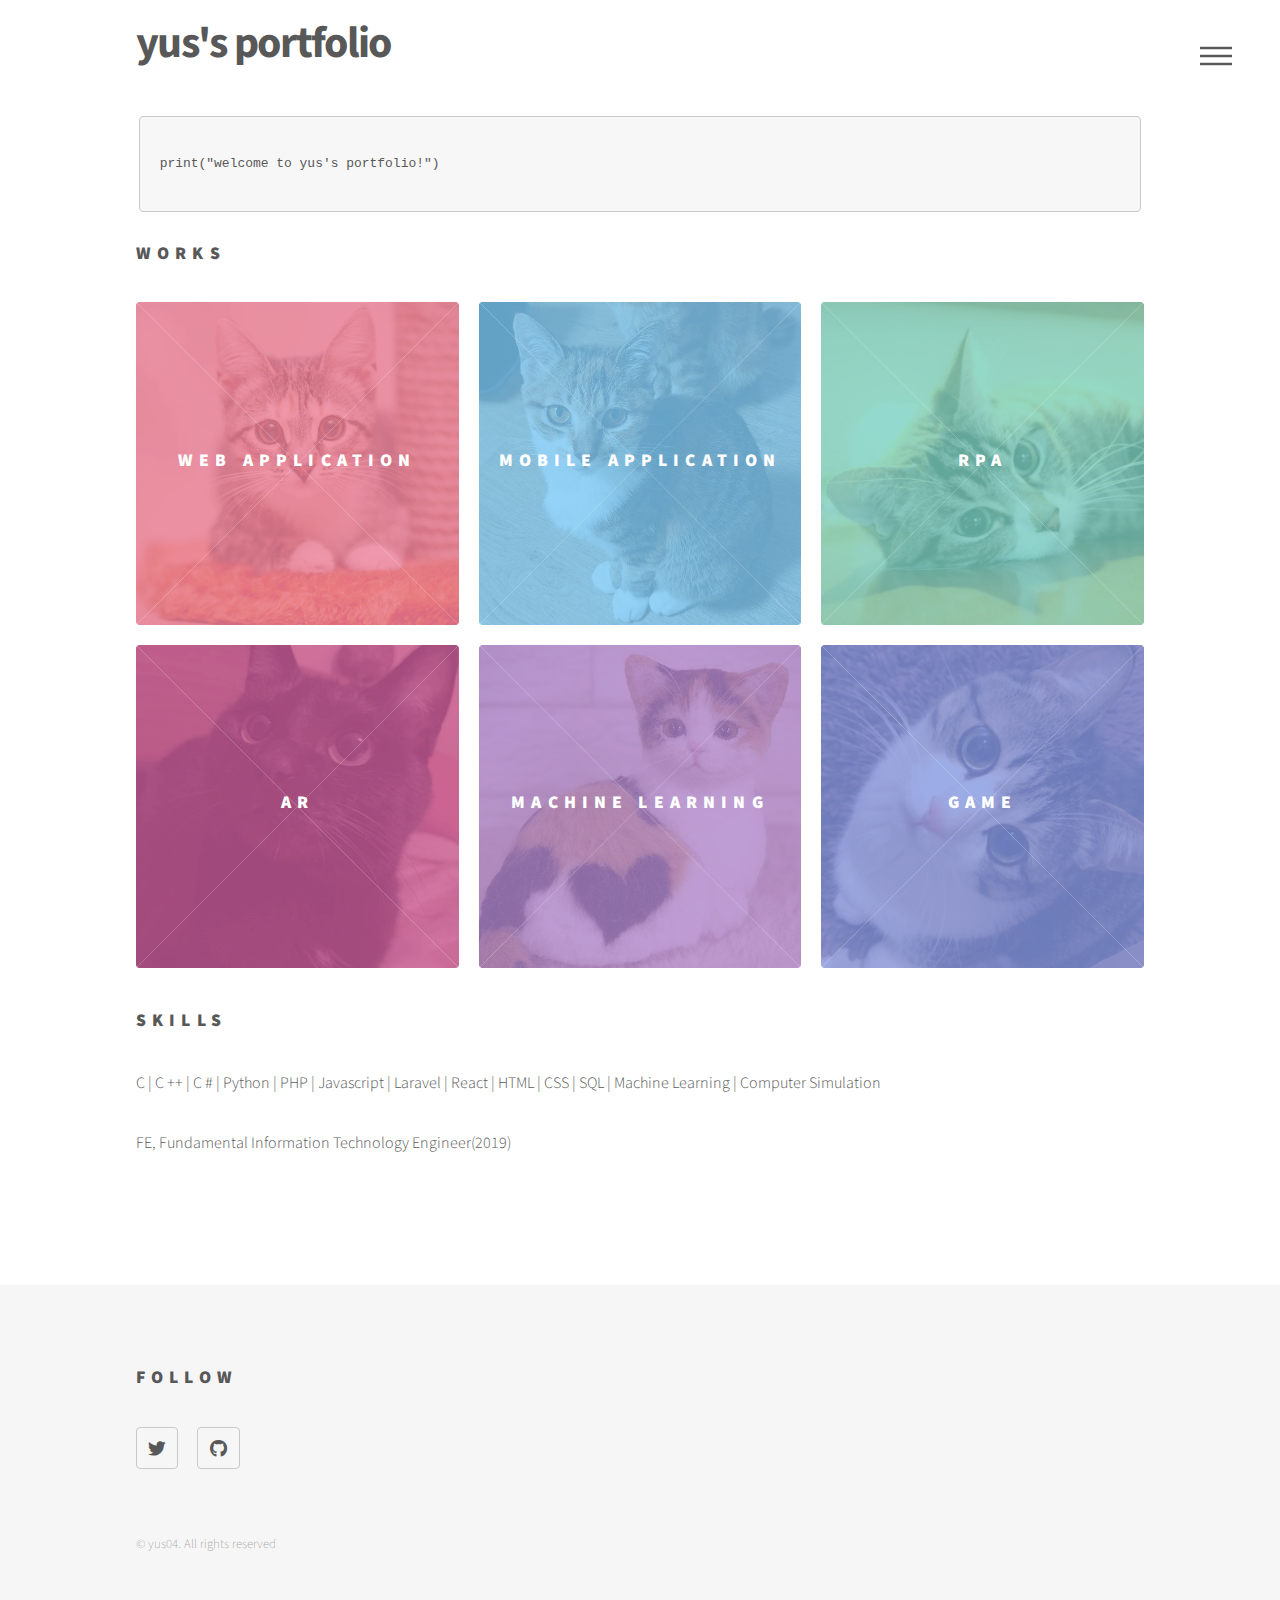
==== index.html @ c042a1da "20201010 first commit" ====
<!DOCTYPE html>
<html>
  <head>
    <title>yus04</title>
    <meta charset="utf-8" />
    <meta
      name="viewport"
      content="width=device-width, initial-scale=1, user-scalable=no"
    />
    <link rel="stylesheet" href="assets/css/main.css" />
  </head>
  <body class="is-preload">
    <div id="wrapper">
      <header id="header">
        <div class="inner">
          <nav>
            <ul>
              <li><a href="#menu">Menu</a></li>
            </ul>
          </nav>
        </div>
      </header>

      <nav id="menu">
        <h2>Menu</h2>
        <ul>
          <li class="li-menu" onclick="OnButtonClick('top');">Top</li>
          <li class="li-menu" onclick="OnButtonClick('works');">Works</li>
          <li class="li-menu" onclick="OnButtonClick('skills');">Skills</li>
        </ul>
      </nav>

      <div id="main">
        <div class="inner">
          <header>
            <h1 id="top">yus's portfolio</h1>
            <pre><code>
print("welcome to yus's portfolio!")
			</code></pre>
          </header>
          <h2 id="works">Works</h2>
          <section class="tiles">
            <article class="style1">
              <span class="image">
                <img src="images/cat1.jpg" alt="" />
              </span>
              <a href="detail.html">
                <h2>Web Application</h2>
                <div class="content">
                  <p>PHP, Javascript, Laravel, React, SQL</p>
                </div>
              </a>
            </article>
            <article class="style2">
              <span class="image">
                <img src="images/cat2.jpg" alt="" />
              </span>
              <a href="detail.html">
                <h2>Mobile Application</h2>
                <div class="content">
                  <p>React Native</p>
                </div>
              </a>
            </article>
            <article class="style3">
              <span class="image">
                <img src="images/cat3.jpg" alt="" />
              </span>
              <a href="detail.html">
                <h2>RPA</h2>
                <div class="content">
                  <p>C, C++</p>
                </div>
              </a>
            </article>
            <article class="style4">
              <span class="image">
                <img src="images/cat4.jpg" alt="" />
              </span>
              <a href="detail.html">
                <h2>AR</h2>
                <div class="content">
                  <p>Unity, C#</p>
                </div>
              </a>
            </article>
            <article class="style5">
              <span class="image">
                <img src="images/cat5.jpg" alt="" />
              </span>
              <a href="detail.html">
                <h2>Machine Learning</h2>
                <div class="content">
                  <p>Python, Pytorch, numpy</p>
                </div>
              </a>
            </article>
            <article class="style6">
              <span class="image">
                <img src="images/cat6.jpg" alt="" />
              </span>
              <a href="detail.html">
                <h2>Game</h2>
                <div class="content">
                  <p>Javascript</p>
                </div>
              </a>
            </article>
          </section>
          <h2 id="skills" style="margin-top: 40px">Skills</h2>
          <p>
            C | C ++ | C # | Python | PHP | Javascript | Laravel | React | HTML
            | CSS | SQL | Machine Learning | Computer Simulation
          </p>
          <p>FE, Fundamental Information Technology Engineer(2019)</p>
        </div>
      </div>

      <footer id="footer">
        <div class="inner">
          <section>
            <h2>Follow</h2>
            <ul class="icons">
              <li>
                <a
                  href="https://twitter.com/yuprog192"
                  class="icon brands style2 fa-twitter"
                  ><span class="label">Twitter</span></a
                >
              </li>
              <li>
                <a
                  href="https://github.com/yus04/"
                  class="icon brands style2 fa-github"
                  ><span class="label">GitHub</span></a
                >
              </li>
            </ul>
          </section>
          <ul class="copyright">
            <li>&copy; yus04. All rights reserved</li>
          </ul>
        </div>
      </footer>
    </div>
    <script src="assets/js/jquery.min.js"></script>
    <script src="assets/js/browser.min.js"></script>
    <script src="assets/js/breakpoints.min.js"></script>
    <script src="assets/js/main.js"></script>
    <script language="javascript" type="text/javascript">
      function OnButtonClick(id) {
        var position = $("#" + id).offset().top;
        $("html,body").animate(
          {
            scrollTop: position,
          },
          {
            queue: false,
          }
        );
        $("html,body").removeClass("is-menu-visible");
      }
    </script>
  </body>
</html>
---- assets/css/main.css ----
@import url(fontawesome-all.min.css);
@import url("https://fonts.googleapis.com/css?family=Source+Sans+Pro:300,700,900");

/*
	Phantom by HTML5 UP
	html5up.net | @ajlkn
	Free for personal and commercial use under the CCA 3.0 license (html5up.net/license)
*/

html,
body,
div,
span,
applet,
object,
iframe,
h1,
h2,
h3,
h4,
h5,
h6,
p,
blockquote,
pre,
a,
abbr,
acronym,
address,
big,
cite,
code,
del,
dfn,
em,
img,
ins,
kbd,
q,
s,
samp,
small,
strike,
strong,
sub,
sup,
tt,
var,
b,
u,
i,
center,
dl,
dt,
dd,
ol,
ul,
li,
fieldset,
form,
label,
legend,
table,
caption,
tbody,
tfoot,
thead,
tr,
th,
td,
article,
aside,
canvas,
details,
embed,
figure,
figcaption,
footer,
header,
hgroup,
menu,
nav,
output,
ruby,
section,
summary,
time,
mark,
audio,
video {
  margin: 0;
  padding: 0;
  border: 0;
  font-size: 100%;
  font: inherit;
  vertical-align: baseline;
}

article,
aside,
details,
figcaption,
figure,
footer,
header,
hgroup,
menu,
nav,
section {
  display: block;
}

body {
  line-height: 1;
}

ol,
ul {
  list-style: none;
}

blockquote,
q {
  quotes: none;
}

blockquote:before,
blockquote:after,
q:before,
q:after {
  content: "";
  content: none;
}

table {
  border-collapse: collapse;
  border-spacing: 0;
}

body {
  -webkit-text-size-adjust: none;
}

mark {
  background-color: transparent;
  color: inherit;
}

input::-moz-focus-inner {
  border: 0;
  padding: 0;
}

input,
select,
textarea {
  -moz-appearance: none;
  -webkit-appearance: none;
  -ms-appearance: none;
  appearance: none;
}
#header {
  margin: 0 !important;
  padding: 0 !important;
  height: 15px;
}
.li-menu {
  line-height: 50px;
  height: 50px;
  font-size: 20px;
}

/* Basic */

@-ms-viewport {
  width: device-width;
}

body {
  -ms-overflow-style: scrollbar;
}

@media screen and (max-width: 480px) {
  html,
  body {
    min-width: 320px;
  }
}

html {
  box-sizing: border-box;
}

*,
*:before,
*:after {
  box-sizing: inherit;
}

body {
  background: #ffffff;
}

body.is-preload *,
body.is-preload *:before,
body.is-preload *:after {
  -moz-animation: none !important;
  -webkit-animation: none !important;
  -ms-animation: none !important;
  animation: none !important;
  -moz-transition: none !important;
  -webkit-transition: none !important;
  -ms-transition: none !important;
  transition: none !important;
}

/* Type */

body,
input,
select,
textarea {
  color: #585858;
  font-family: "Source Sans Pro", Helvetica, sans-serif;
  font-size: 16pt;
  font-weight: 300;
  line-height: 1.75;
}

@media screen and (max-width: 1680px) {
  body,
  input,
  select,
  textarea {
    font-size: 14pt;
  }
}

@media screen and (max-width: 1280px) {
  body,
  input,
  select,
  textarea {
    font-size: 12pt;
  }
}

a {
  -moz-transition: border-bottom-color 0.2s ease, color 0.2s ease;
  -webkit-transition: border-bottom-color 0.2s ease, color 0.2s ease;
  -ms-transition: border-bottom-color 0.2s ease, color 0.2s ease;
  transition: border-bottom-color 0.2s ease, color 0.2s ease;
  text-decoration: none;
  color: #585858;
  border-bottom: dotted 1px rgba(88, 88, 88, 0.5);
}

a:hover {
  border-bottom-color: transparent;
  color: #f2849e !important;
}

strong,
b {
  font-weight: 900;
}

em,
i {
  font-style: italic;
}

p {
  margin: 0 0 2em 0;
}

h1 {
  font-size: 2.75em;
  font-weight: 700;
  line-height: 1.3;
  margin: 0 0 1em 0;
  letter-spacing: -0.035em;
}

h1 a {
  color: inherit;
}

@media screen and (max-width: 736px) {
  h1 {
    font-size: 2em;
    margin: 0 0 1em 0;
  }
}

@media screen and (max-width: 360px) {
  h1 {
    font-size: 1.75em;
  }
}

h2,
h3,
h4,
h5,
h6 {
  font-weight: 900;
  line-height: 1.5;
  margin: 0 0 2em 0;
  text-transform: uppercase;
  letter-spacing: 0.35em;
}

h2 a,
h3 a,
h4 a,
h5 a,
h6 a {
  color: inherit;
}

h2 {
  font-size: 1.1em;
}

h3 {
  font-size: 1em;
}

h4 {
  font-size: 0.8em;
}

h5 {
  font-size: 0.8em;
}

h6 {
  font-size: 0.8em;
}

@media screen and (max-width: 980px) {
  h1 br,
  h2 br,
  h3 br,
  h4 br,
  h5 br,
  h6 br {
    display: none;
  }
}

@media screen and (max-width: 736px) {
  h2 {
    font-size: 1em;
  }

  h3 {
    font-size: 0.8em;
  }
}

sub {
  font-size: 0.8em;
  position: relative;
  top: 0.5em;
}

sup {
  font-size: 0.8em;
  position: relative;
  top: -0.5em;
}

blockquote {
  border-left: solid 4px #c9c9c9;
  font-style: italic;
  margin: 0 0 2em 0;
  padding: 0.5em 0 0.5em 2em;
}

code {
  background: rgba(144, 144, 144, 0.075);
  border-radius: 4px;
  border: solid 1px #c9c9c9;
  font-family: "Courier New", monospace;
  font-size: 0.9em;
  margin: 0 0.25em;
  padding: 0.25em 0.65em;
}

pre {
  -webkit-overflow-scrolling: touch;
  font-family: "Courier New", monospace;
  font-size: 0.9em;
  margin: 0 0 2em 0;
}

pre code {
  display: block;
  line-height: 1.75;
  padding: 1em 1.5em;
  overflow-x: auto;
}

hr {
  border: 0;
  border-bottom: solid 1px #c9c9c9;
  margin: 2em 0;
}

hr.major {
  margin: 3em 0;
}

.align-left {
  text-align: left;
}

.align-center {
  text-align: center;
}

.align-right {
  text-align: right;
}

/* Row */

.row {
  display: flex;
  flex-wrap: wrap;
  box-sizing: border-box;
  align-items: stretch;
}

.row > * {
  box-sizing: border-box;
}

.row.gtr-uniform > * > :last-child {
  margin-bottom: 0;
}

.row.aln-left {
  justify-content: flex-start;
}

.row.aln-center {
  justify-content: center;
}

.row.aln-right {
  justify-content: flex-end;
}

.row.aln-top {
  align-items: flex-start;
}

.row.aln-middle {
  align-items: center;
}

.row.aln-bottom {
  align-items: flex-end;
}

.row > .imp {
  order: -1;
}

.row > .col-1 {
  width: 8.33333%;
}

.row > .off-1 {
  margin-left: 8.33333%;
}

.row > .col-2 {
  width: 16.66667%;
}

.row > .off-2 {
  margin-left: 16.66667%;
}

.row > .col-3 {
  width: 25%;
}

.row > .off-3 {
  margin-left: 25%;
}

.row > .col-4 {
  width: 33.33333%;
}

.row > .off-4 {
  margin-left: 33.33333%;
}

.row > .col-5 {
  width: 41.66667%;
}

.row > .off-5 {
  margin-left: 41.66667%;
}

.row > .col-6 {
  width: 50%;
}

.row > .off-6 {
  margin-left: 50%;
}

.row > .col-7 {
  width: 58.33333%;
}

.row > .off-7 {
  margin-left: 58.33333%;
}

.row > .col-8 {
  width: 66.66667%;
}

.row > .off-8 {
  margin-left: 66.66667%;
}

.row > .col-9 {
  width: 75%;
}

.row > .off-9 {
  margin-left: 75%;
}

.row > .col-10 {
  width: 83.33333%;
}

.row > .off-10 {
  margin-left: 83.33333%;
}

.row > .col-11 {
  width: 91.66667%;
}

.row > .off-11 {
  margin-left: 91.66667%;
}

.row > .col-12 {
  width: 100%;
}

.row > .off-12 {
  margin-left: 100%;
}

.row.gtr-0 {
  margin-top: 0;
  margin-left: 0em;
}

.row.gtr-0 > * {
  padding: 0 0 0 0em;
}

.row.gtr-0.gtr-uniform {
  margin-top: 0em;
}

.row.gtr-0.gtr-uniform > * {
  padding-top: 0em;
}

.row.gtr-25 {
  margin-top: 0;
  margin-left: -0.5em;
}

.row.gtr-25 > * {
  padding: 0 0 0 0.5em;
}

.row.gtr-25.gtr-uniform {
  margin-top: -0.5em;
}

.row.gtr-25.gtr-uniform > * {
  padding-top: 0.5em;
}

.row.gtr-50 {
  margin-top: 0;
  margin-left: -1em;
}

.row.gtr-50 > * {
  padding: 0 0 0 1em;
}

.row.gtr-50.gtr-uniform {
  margin-top: -1em;
}

.row.gtr-50.gtr-uniform > * {
  padding-top: 1em;
}

.row {
  margin-top: 0;
  margin-left: -2em;
}

.row > * {
  padding: 0 0 0 2em;
}

.row.gtr-uniform {
  margin-top: -2em;
}

.row.gtr-uniform > * {
  padding-top: 2em;
}

.row.gtr-150 {
  margin-top: 0;
  margin-left: -3em;
}

.row.gtr-150 > * {
  padding: 0 0 0 3em;
}

.row.gtr-150.gtr-uniform {
  margin-top: -3em;
}

.row.gtr-150.gtr-uniform > * {
  padding-top: 3em;
}

.row.gtr-200 {
  margin-top: 0;
  margin-left: -4em;
}

.row.gtr-200 > * {
  padding: 0 0 0 4em;
}

.row.gtr-200.gtr-uniform {
  margin-top: -4em;
}

.row.gtr-200.gtr-uniform > * {
  padding-top: 4em;
}

@media screen and (max-width: 1680px) {
  .row {
    display: flex;
    flex-wrap: wrap;
    box-sizing: border-box;
    align-items: stretch;
  }

  .row > * {
    box-sizing: border-box;
  }

  .row.gtr-uniform > * > :last-child {
    margin-bottom: 0;
  }

  .row.aln-left {
    justify-content: flex-start;
  }

  .row.aln-center {
    justify-content: center;
  }

  .row.aln-right {
    justify-content: flex-end;
  }

  .row.aln-top {
    align-items: flex-start;
  }

  .row.aln-middle {
    align-items: center;
  }

  .row.aln-bottom {
    align-items: flex-end;
  }

  .row > .imp-xlarge {
    order: -1;
  }

  .row > .col-1-xlarge {
    width: 8.33333%;
  }

  .row > .off-1-xlarge {
    margin-left: 8.33333%;
  }

  .row > .col-2-xlarge {
    width: 16.66667%;
  }

  .row > .off-2-xlarge {
    margin-left: 16.66667%;
  }

  .row > .col-3-xlarge {
    width: 25%;
  }

  .row > .off-3-xlarge {
    margin-left: 25%;
  }

  .row > .col-4-xlarge {
    width: 33.33333%;
  }

  .row > .off-4-xlarge {
    margin-left: 33.33333%;
  }

  .row > .col-5-xlarge {
    width: 41.66667%;
  }

  .row > .off-5-xlarge {
    margin-left: 41.66667%;
  }

  .row > .col-6-xlarge {
    width: 50%;
  }

  .row > .off-6-xlarge {
    margin-left: 50%;
  }

  .row > .col-7-xlarge {
    width: 58.33333%;
  }

  .row > .off-7-xlarge {
    margin-left: 58.33333%;
  }

  .row > .col-8-xlarge {
    width: 66.66667%;
  }

  .row > .off-8-xlarge {
    margin-left: 66.66667%;
  }

  .row > .col-9-xlarge {
    width: 75%;
  }

  .row > .off-9-xlarge {
    margin-left: 75%;
  }

  .row > .col-10-xlarge {
    width: 83.33333%;
  }

  .row > .off-10-xlarge {
    margin-left: 83.33333%;
  }

  .row > .col-11-xlarge {
    width: 91.66667%;
  }

  .row > .off-11-xlarge {
    margin-left: 91.66667%;
  }

  .row > .col-12-xlarge {
    width: 100%;
  }

  .row > .off-12-xlarge {
    margin-left: 100%;
  }

  .row.gtr-0 {
    margin-top: 0;
    margin-left: 0em;
  }

  .row.gtr-0 > * {
    padding: 0 0 0 0em;
  }

  .row.gtr-0.gtr-uniform {
    margin-top: 0em;
  }

  .row.gtr-0.gtr-uniform > * {
    padding-top: 0em;
  }

  .row.gtr-25 {
    margin-top: 0;
    margin-left: -0.5em;
  }

  .row.gtr-25 > * {
    padding: 0 0 0 0.5em;
  }

  .row.gtr-25.gtr-uniform {
    margin-top: -0.5em;
  }

  .row.gtr-25.gtr-uniform > * {
    padding-top: 0.5em;
  }

  .row.gtr-50 {
    margin-top: 0;
    margin-left: -1em;
  }

  .row.gtr-50 > * {
    padding: 0 0 0 1em;
  }

  .row.gtr-50.gtr-uniform {
    margin-top: -1em;
  }

  .row.gtr-50.gtr-uniform > * {
    padding-top: 1em;
  }

  .row {
    margin-top: 0;
    margin-left: -2em;
  }

  .row > * {
    padding: 0 0 0 2em;
  }

  .row.gtr-uniform {
    margin-top: -2em;
  }

  .row.gtr-uniform > * {
    padding-top: 2em;
  }

  .row.gtr-150 {
    margin-top: 0;
    margin-left: -3em;
  }

  .row.gtr-150 > * {
    padding: 0 0 0 3em;
  }

  .row.gtr-150.gtr-uniform {
    margin-top: -3em;
  }

  .row.gtr-150.gtr-uniform > * {
    padding-top: 3em;
  }

  .row.gtr-200 {
    margin-top: 0;
    margin-left: -4em;
  }

  .row.gtr-200 > * {
    padding: 0 0 0 4em;
  }

  .row.gtr-200.gtr-uniform {
    margin-top: -4em;
  }

  .row.gtr-200.gtr-uniform > * {
    padding-top: 4em;
  }
}

@media screen and (max-width: 1280px) {
  .row {
    display: flex;
    flex-wrap: wrap;
    box-sizing: border-box;
    align-items: stretch;
  }

  .row > * {
    box-sizing: border-box;
  }

  .row.gtr-uniform > * > :last-child {
    margin-bottom: 0;
  }

  .row.aln-left {
    justify-content: flex-start;
  }

  .row.aln-center {
    justify-content: center;
  }

  .row.aln-right {
    justify-content: flex-end;
  }

  .row.aln-top {
    align-items: flex-start;
  }

  .row.aln-middle {
    align-items: center;
  }

  .row.aln-bottom {
    align-items: flex-end;
  }

  .row > .imp-large {
    order: -1;
  }

  .row > .col-1-large {
    width: 8.33333%;
  }

  .row > .off-1-large {
    margin-left: 8.33333%;
  }

  .row > .col-2-large {
    width: 16.66667%;
  }

  .row > .off-2-large {
    margin-left: 16.66667%;
  }

  .row > .col-3-large {
    width: 25%;
  }

  .row > .off-3-large {
    margin-left: 25%;
  }

  .row > .col-4-large {
    width: 33.33333%;
  }

  .row > .off-4-large {
    margin-left: 33.33333%;
  }

  .row > .col-5-large {
    width: 41.66667%;
  }

  .row > .off-5-large {
    margin-left: 41.66667%;
  }

  .row > .col-6-large {
    width: 50%;
  }

  .row > .off-6-large {
    margin-left: 50%;
  }

  .row > .col-7-large {
    width: 58.33333%;
  }

  .row > .off-7-large {
    margin-left: 58.33333%;
  }

  .row > .col-8-large {
    width: 66.66667%;
  }

  .row > .off-8-large {
    margin-left: 66.66667%;
  }

  .row > .col-9-large {
    width: 75%;
  }

  .row > .off-9-large {
    margin-left: 75%;
  }

  .row > .col-10-large {
    width: 83.33333%;
  }

  .row > .off-10-large {
    margin-left: 83.33333%;
  }

  .row > .col-11-large {
    width: 91.66667%;
  }

  .row > .off-11-large {
    margin-left: 91.66667%;
  }

  .row > .col-12-large {
    width: 100%;
  }

  .row > .off-12-large {
    margin-left: 100%;
  }

  .row.gtr-0 {
    margin-top: 0;
    margin-left: 0em;
  }

  .row.gtr-0 > * {
    padding: 0 0 0 0em;
  }

  .row.gtr-0.gtr-uniform {
    margin-top: 0em;
  }

  .row.gtr-0.gtr-uniform > * {
    padding-top: 0em;
  }

  .row.gtr-25 {
    margin-top: 0;
    margin-left: -0.5em;
  }

  .row.gtr-25 > * {
    padding: 0 0 0 0.5em;
  }

  .row.gtr-25.gtr-uniform {
    margin-top: -0.5em;
  }

  .row.gtr-25.gtr-uniform > * {
    padding-top: 0.5em;
  }

  .row.gtr-50 {
    margin-top: 0;
    margin-left: -1em;
  }

  .row.gtr-50 > * {
    padding: 0 0 0 1em;
  }

  .row.gtr-50.gtr-uniform {
    margin-top: -1em;
  }

  .row.gtr-50.gtr-uniform > * {
    padding-top: 1em;
  }

  .row {
    margin-top: 0;
    margin-left: -2em;
  }

  .row > * {
    padding: 0 0 0 2em;
  }

  .row.gtr-uniform {
    margin-top: -2em;
  }

  .row.gtr-uniform > * {
    padding-top: 2em;
  }

  .row.gtr-150 {
    margin-top: 0;
    margin-left: -3em;
  }

  .row.gtr-150 > * {
    padding: 0 0 0 3em;
  }

  .row.gtr-150.gtr-uniform {
    margin-top: -3em;
  }

  .row.gtr-150.gtr-uniform > * {
    padding-top: 3em;
  }

  .row.gtr-200 {
    margin-top: 0;
    margin-left: -4em;
  }

  .row.gtr-200 > * {
    padding: 0 0 0 4em;
  }

  .row.gtr-200.gtr-uniform {
    margin-top: -4em;
  }

  .row.gtr-200.gtr-uniform > * {
    padding-top: 4em;
  }
}

@media screen and (max-width: 980px) {
  .row {
    display: flex;
    flex-wrap: wrap;
    box-sizing: border-box;
    align-items: stretch;
  }

  .row > * {
    box-sizing: border-box;
  }

  .row.gtr-uniform > * > :last-child {
    margin-bottom: 0;
  }

  .row.aln-left {
    justify-content: flex-start;
  }

  .row.aln-center {
    justify-content: center;
  }

  .row.aln-right {
    justify-content: flex-end;
  }

  .row.aln-top {
    align-items: flex-start;
  }

  .row.aln-middle {
    align-items: center;
  }

  .row.aln-bottom {
    align-items: flex-end;
  }

  .row > .imp-medium {
    order: -1;
  }

  .row > .col-1-medium {
    width: 8.33333%;
  }

  .row > .off-1-medium {
    margin-left: 8.33333%;
  }

  .row > .col-2-medium {
    width: 16.66667%;
  }

  .row > .off-2-medium {
    margin-left: 16.66667%;
  }

  .row > .col-3-medium {
    width: 25%;
  }

  .row > .off-3-medium {
    margin-left: 25%;
  }

  .row > .col-4-medium {
    width: 33.33333%;
  }

  .row > .off-4-medium {
    margin-left: 33.33333%;
  }

  .row > .col-5-medium {
    width: 41.66667%;
  }

  .row > .off-5-medium {
    margin-left: 41.66667%;
  }

  .row > .col-6-medium {
    width: 50%;
  }

  .row > .off-6-medium {
    margin-left: 50%;
  }

  .row > .col-7-medium {
    width: 58.33333%;
  }

  .row > .off-7-medium {
    margin-left: 58.33333%;
  }

  .row > .col-8-medium {
    width: 66.66667%;
  }

  .row > .off-8-medium {
    margin-left: 66.66667%;
  }

  .row > .col-9-medium {
    width: 75%;
  }

  .row > .off-9-medium {
    margin-left: 75%;
  }

  .row > .col-10-medium {
    width: 83.33333%;
  }

  .row > .off-10-medium {
    margin-left: 83.33333%;
  }

  .row > .col-11-medium {
    width: 91.66667%;
  }

  .row > .off-11-medium {
    margin-left: 91.66667%;
  }

  .row > .col-12-medium {
    width: 100%;
  }

  .row > .off-12-medium {
    margin-left: 100%;
  }

  .row.gtr-0 {
    margin-top: 0;
    margin-left: 0em;
  }

  .row.gtr-0 > * {
    padding: 0 0 0 0em;
  }

  .row.gtr-0.gtr-uniform {
    margin-top: 0em;
  }

  .row.gtr-0.gtr-uniform > * {
    padding-top: 0em;
  }

  .row.gtr-25 {
    margin-top: 0;
    margin-left: -0.375em;
  }

  .row.gtr-25 > * {
    padding: 0 0 0 0.375em;
  }

  .row.gtr-25.gtr-uniform {
    margin-top: -0.375em;
  }

  .row.gtr-25.gtr-uniform > * {
    padding-top: 0.375em;
  }

  .row.gtr-50 {
    margin-top: 0;
    margin-left: -0.75em;
  }

  .row.gtr-50 > * {
    padding: 0 0 0 0.75em;
  }

  .row.gtr-50.gtr-uniform {
    margin-top: -0.75em;
  }

  .row.gtr-50.gtr-uniform > * {
    padding-top: 0.75em;
  }

  .row {
    margin-top: 0;
    margin-left: -1.5em;
  }

  .row > * {
    padding: 0 0 0 1.5em;
  }

  .row.gtr-uniform {
    margin-top: -1.5em;
  }

  .row.gtr-uniform > * {
    padding-top: 1.5em;
  }

  .row.gtr-150 {
    margin-top: 0;
    margin-left: -2.25em;
  }

  .row.gtr-150 > * {
    padding: 0 0 0 2.25em;
  }

  .row.gtr-150.gtr-uniform {
    margin-top: -2.25em;
  }

  .row.gtr-150.gtr-uniform > * {
    padding-top: 2.25em;
  }

  .row.gtr-200 {
    margin-top: 0;
    margin-left: -3em;
  }

  .row.gtr-200 > * {
    padding: 0 0 0 3em;
  }

  .row.gtr-200.gtr-uniform {
    margin-top: -3em;
  }

  .row.gtr-200.gtr-uniform > * {
    padding-top: 3em;
  }
}

@media screen and (max-width: 736px) {
  .row {
    display: flex;
    flex-wrap: wrap;
    box-sizing: border-box;
    align-items: stretch;
  }

  .row > * {
    box-sizing: border-box;
  }

  .row.gtr-uniform > * > :last-child {
    margin-bottom: 0;
  }

  .row.aln-left {
    justify-content: flex-start;
  }

  .row.aln-center {
    justify-content: center;
  }

  .row.aln-right {
    justify-content: flex-end;
  }

  .row.aln-top {
    align-items: flex-start;
  }

  .row.aln-middle {
    align-items: center;
  }

  .row.aln-bottom {
    align-items: flex-end;
  }

  .row > .imp-small {
    order: -1;
  }

  .row > .col-1-small {
    width: 8.33333%;
  }

  .row > .off-1-small {
    margin-left: 8.33333%;
  }

  .row > .col-2-small {
    width: 16.66667%;
  }

  .row > .off-2-small {
    margin-left: 16.66667%;
  }

  .row > .col-3-small {
    width: 25%;
  }

  .row > .off-3-small {
    margin-left: 25%;
  }

  .row > .col-4-small {
    width: 33.33333%;
  }

  .row > .off-4-small {
    margin-left: 33.33333%;
  }

  .row > .col-5-small {
    width: 41.66667%;
  }

  .row > .off-5-small {
    margin-left: 41.66667%;
  }

  .row > .col-6-small {
    width: 50%;
  }

  .row > .off-6-small {
    margin-left: 50%;
  }

  .row > .col-7-small {
    width: 58.33333%;
  }

  .row > .off-7-small {
    margin-left: 58.33333%;
  }

  .row > .col-8-small {
    width: 66.66667%;
  }

  .row > .off-8-small {
    margin-left: 66.66667%;
  }

  .row > .col-9-small {
    width: 75%;
  }

  .row > .off-9-small {
    margin-left: 75%;
  }

  .row > .col-10-small {
    width: 83.33333%;
  }

  .row > .off-10-small {
    margin-left: 83.33333%;
  }

  .row > .col-11-small {
    width: 91.66667%;
  }

  .row > .off-11-small {
    margin-left: 91.66667%;
  }

  .row > .col-12-small {
    width: 100%;
  }

  .row > .off-12-small {
    margin-left: 100%;
  }

  .row.gtr-0 {
    margin-top: 0;
    margin-left: 0em;
  }

  .row.gtr-0 > * {
    padding: 0 0 0 0em;
  }

  .row.gtr-0.gtr-uniform {
    margin-top: 0em;
  }

  .row.gtr-0.gtr-uniform > * {
    padding-top: 0em;
  }

  .row.gtr-25 {
    margin-top: 0;
    margin-left: -0.25em;
  }

  .row.gtr-25 > * {
    padding: 0 0 0 0.25em;
  }

  .row.gtr-25.gtr-uniform {
    margin-top: -0.25em;
  }

  .row.gtr-25.gtr-uniform > * {
    padding-top: 0.25em;
  }

  .row.gtr-50 {
    margin-top: 0;
    margin-left: -0.5em;
  }

  .row.gtr-50 > * {
    padding: 0 0 0 0.5em;
  }

  .row.gtr-50.gtr-uniform {
    margin-top: -0.5em;
  }

  .row.gtr-50.gtr-uniform > * {
    padding-top: 0.5em;
  }

  .row {
    margin-top: 0;
    margin-left: -1em;
  }

  .row > * {
    padding: 0 0 0 1em;
  }

  .row.gtr-uniform {
    margin-top: -1em;
  }

  .row.gtr-uniform > * {
    padding-top: 1em;
  }

  .row.gtr-150 {
    margin-top: 0;
    margin-left: -1.5em;
  }

  .row.gtr-150 > * {
    padding: 0 0 0 1.5em;
  }

  .row.gtr-150.gtr-uniform {
    margin-top: -1.5em;
  }

  .row.gtr-150.gtr-uniform > * {
    padding-top: 1.5em;
  }

  .row.gtr-200 {
    margin-top: 0;
    margin-left: -2em;
  }

  .row.gtr-200 > * {
    padding: 0 0 0 2em;
  }

  .row.gtr-200.gtr-uniform {
    margin-top: -2em;
  }

  .row.gtr-200.gtr-uniform > * {
    padding-top: 2em;
  }
}

@media screen and (max-width: 480px) {
  .row {
    display: flex;
    flex-wrap: wrap;
    box-sizing: border-box;
    align-items: stretch;
  }

  .row > * {
    box-sizing: border-box;
  }

  .row.gtr-uniform > * > :last-child {
    margin-bottom: 0;
  }

  .row.aln-left {
    justify-content: flex-start;
  }

  .row.aln-center {
    justify-content: center;
  }

  .row.aln-right {
    justify-content: flex-end;
  }

  .row.aln-top {
    align-items: flex-start;
  }

  .row.aln-middle {
    align-items: center;
  }

  .row.aln-bottom {
    align-items: flex-end;
  }

  .row > .imp-xsmall {
    order: -1;
  }

  .row > .col-1-xsmall {
    width: 8.33333%;
  }

  .row > .off-1-xsmall {
    margin-left: 8.33333%;
  }

  .row > .col-2-xsmall {
    width: 16.66667%;
  }

  .row > .off-2-xsmall {
    margin-left: 16.66667%;
  }

  .row > .col-3-xsmall {
    width: 25%;
  }

  .row > .off-3-xsmall {
    margin-left: 25%;
  }

  .row > .col-4-xsmall {
    width: 33.33333%;
  }

  .row > .off-4-xsmall {
    margin-left: 33.33333%;
  }

  .row > .col-5-xsmall {
    width: 41.66667%;
  }

  .row > .off-5-xsmall {
    margin-left: 41.66667%;
  }

  .row > .col-6-xsmall {
    width: 50%;
  }

  .row > .off-6-xsmall {
    margin-left: 50%;
  }

  .row > .col-7-xsmall {
    width: 58.33333%;
  }

  .row > .off-7-xsmall {
    margin-left: 58.33333%;
  }

  .row > .col-8-xsmall {
    width: 66.66667%;
  }

  .row > .off-8-xsmall {
    margin-left: 66.66667%;
  }

  .row > .col-9-xsmall {
    width: 75%;
  }

  .row > .off-9-xsmall {
    margin-left: 75%;
  }

  .row > .col-10-xsmall {
    width: 83.33333%;
  }

  .row > .off-10-xsmall {
    margin-left: 83.33333%;
  }

  .row > .col-11-xsmall {
    width: 91.66667%;
  }

  .row > .off-11-xsmall {
    margin-left: 91.66667%;
  }

  .row > .col-12-xsmall {
    width: 100%;
  }

  .row > .off-12-xsmall {
    margin-left: 100%;
  }

  .row.gtr-0 {
    margin-top: 0;
    margin-left: 0em;
  }

  .row.gtr-0 > * {
    padding: 0 0 0 0em;
  }

  .row.gtr-0.gtr-uniform {
    margin-top: 0em;
  }

  .row.gtr-0.gtr-uniform > * {
    padding-top: 0em;
  }

  .row.gtr-25 {
    margin-top: 0;
    margin-left: -0.25em;
  }

  .row.gtr-25 > * {
    padding: 0 0 0 0.25em;
  }

  .row.gtr-25.gtr-uniform {
    margin-top: -0.25em;
  }

  .row.gtr-25.gtr-uniform > * {
    padding-top: 0.25em;
  }

  .row.gtr-50 {
    margin-top: 0;
    margin-left: -0.5em;
  }

  .row.gtr-50 > * {
    padding: 0 0 0 0.5em;
  }

  .row.gtr-50.gtr-uniform {
    margin-top: -0.5em;
  }

  .row.gtr-50.gtr-uniform > * {
    padding-top: 0.5em;
  }

  .row {
    margin-top: 0;
    margin-left: -1em;
  }

  .row > * {
    padding: 0 0 0 1em;
  }

  .row.gtr-uniform {
    margin-top: -1em;
  }

  .row.gtr-uniform > * {
    padding-top: 1em;
  }

  .row.gtr-150 {
    margin-top: 0;
    margin-left: -1.5em;
  }

  .row.gtr-150 > * {
    padding: 0 0 0 1.5em;
  }

  .row.gtr-150.gtr-uniform {
    margin-top: -1.5em;
  }

  .row.gtr-150.gtr-uniform > * {
    padding-top: 1.5em;
  }

  .row.gtr-200 {
    margin-top: 0;
    margin-left: -2em;
  }

  .row.gtr-200 > * {
    padding: 0 0 0 2em;
  }

  .row.gtr-200.gtr-uniform {
    margin-top: -2em;
  }

  .row.gtr-200.gtr-uniform > * {
    padding-top: 2em;
  }
}

/* Section/Article */

section.special,
article.special {
  text-align: center;
}

header p {
  margin-top: -1em;
}

@media screen and (max-width: 736px) {
  header p {
    margin-top: 0;
  }
}

/* Icon */

.icon {
  text-decoration: none;
  border-bottom: none;
  position: relative;
}

.icon:before {
  -moz-osx-font-smoothing: grayscale;
  -webkit-font-smoothing: antialiased;
  display: inline-block;
  font-style: normal;
  font-variant: normal;
  text-rendering: auto;
  line-height: 1;
  text-transform: none !important;
  font-family: "Font Awesome 5 Free";
  font-weight: 400;
}

.icon > .label {
  display: none;
}

.icon:before {
  line-height: inherit;
}

.icon.solid:before {
  font-weight: 900;
}

.icon.brands:before {
  font-family: "Font Awesome 5 Brands";
}

.icon.style2 {
  -moz-transition: background-color 0.2s ease-in-out, color 0.2s ease-in-out,
    border-color 0.2s ease-in-out;
  -webkit-transition: background-color 0.2s ease-in-out, color 0.2s ease-in-out,
    border-color 0.2s ease-in-out;
  -ms-transition: background-color 0.2s ease-in-out, color 0.2s ease-in-out,
    border-color 0.2s ease-in-out;
  transition: background-color 0.2s ease-in-out, color 0.2s ease-in-out,
    border-color 0.2s ease-in-out;
  background-color: transparent;
  border: solid 1px #c9c9c9;
  border-radius: 4px;
  width: 2.65em;
  height: 2.65em;
  display: inline-block;
  text-align: center;
  line-height: 2.65em;
  color: inherit;
}

.icon.style2:before {
  font-size: 1.1em;
}

.icon.style2:hover {
  color: #f2849e;
  border-color: #f2849e;
}

.icon.style2:active {
  background-color: rgba(242, 132, 158, 0.1);
}

/* List */

ol {
  list-style: decimal;
  margin: 0 0 2em 0;
  padding-left: 1.25em;
}

ol li {
  padding-left: 0.25em;
}

ul {
  list-style: disc;
  margin: 0 0 2em 0;
  padding-left: 1em;
}

ul li {
  padding-left: 0.5em;
}

ul.alt {
  list-style: none;
  padding-left: 0;
}

ul.alt li {
  border-top: solid 1px #c9c9c9;
  padding: 0.5em 0;
}

ul.alt li:first-child {
  border-top: 0;
  padding-top: 0;
}

dl {
  margin: 0 0 2em 0;
}

dl dt {
  display: block;
  font-weight: 900;
  margin: 0 0 1em 0;
}

dl dd {
  margin-left: 2em;
}

/* Actions */

ul.actions {
  display: -moz-flex;
  display: -webkit-flex;
  display: -ms-flex;
  display: flex;
  cursor: default;
  list-style: none;
  margin-left: -1em;
  padding-left: 0;
}

ul.actions li {
  padding: 0 0 0 1em;
  vertical-align: middle;
}

ul.actions.special {
  -moz-justify-content: center;
  -webkit-justify-content: center;
  -ms-justify-content: center;
  justify-content: center;
  width: 100%;
  margin-left: 0;
}

ul.actions.special li:first-child {
  padding-left: 0;
}

ul.actions.stacked {
  -moz-flex-direction: column;
  -webkit-flex-direction: column;
  -ms-flex-direction: column;
  flex-direction: column;
  margin-left: 0;
}

ul.actions.stacked li {
  padding: 1.3em 0 0 0;
}

ul.actions.stacked li:first-child {
  padding-top: 0;
}

ul.actions.fit {
  width: calc(100% + 1em);
}

ul.actions.fit li {
  -moz-flex-grow: 1;
  -webkit-flex-grow: 1;
  -ms-flex-grow: 1;
  flex-grow: 1;
  -moz-flex-shrink: 1;
  -webkit-flex-shrink: 1;
  -ms-flex-shrink: 1;
  flex-shrink: 1;
  width: 100%;
}

ul.actions.fit li > * {
  width: 100%;
}

ul.actions.fit.stacked {
  width: 100%;
}

@media screen and (max-width: 480px) {
  ul.actions:not(.fixed) {
    -moz-flex-direction: column;
    -webkit-flex-direction: column;
    -ms-flex-direction: column;
    flex-direction: column;
    margin-left: 0;
    width: 100% !important;
  }

  ul.actions:not(.fixed) li {
    -moz-flex-grow: 1;
    -webkit-flex-grow: 1;
    -ms-flex-grow: 1;
    flex-grow: 1;
    -moz-flex-shrink: 1;
    -webkit-flex-shrink: 1;
    -ms-flex-shrink: 1;
    flex-shrink: 1;
    padding: 1em 0 0 0;
    text-align: center;
    width: 100%;
  }

  ul.actions:not(.fixed) li > * {
    width: 100%;
  }

  ul.actions:not(.fixed) li:first-child {
    padding-top: 0;
  }

  ul.actions:not(.fixed) li input[type="submit"],
  ul.actions:not(.fixed) li input[type="reset"],
  ul.actions:not(.fixed) li input[type="button"],
  ul.actions:not(.fixed) li button,
  ul.actions:not(.fixed) li .button {
    width: 100%;
  }

  ul.actions:not(.fixed) li input[type="submit"].icon:before,
  ul.actions:not(.fixed) li input[type="reset"].icon:before,
  ul.actions:not(.fixed) li input[type="button"].icon:before,
  ul.actions:not(.fixed) li button.icon:before,
  ul.actions:not(.fixed) li .button.icon:before {
    margin-left: -0.5rem;
  }
}

/* Icons */

ul.icons {
  cursor: default;
  list-style: none;
  padding-left: 0;
  margin: -1em 0 2em -1em;
}

ul.icons li {
  display: inline-block;
  padding: 1em 0 0 1em;
}

/* Form */

form {
  margin: 0 0 2em 0;
  overflow-x: hidden;
}

form > :last-child {
  margin-bottom: 0;
}

form > .fields {
  display: -moz-flex;
  display: -webkit-flex;
  display: -ms-flex;
  display: flex;
  -moz-flex-wrap: wrap;
  -webkit-flex-wrap: wrap;
  -ms-flex-wrap: wrap;
  flex-wrap: wrap;
  width: calc(100% + 3em);
  margin: -1.5em 0 2em -1.5em;
}

form > .fields > .field {
  -moz-flex-grow: 0;
  -webkit-flex-grow: 0;
  -ms-flex-grow: 0;
  flex-grow: 0;
  -moz-flex-shrink: 0;
  -webkit-flex-shrink: 0;
  -ms-flex-shrink: 0;
  flex-shrink: 0;
  padding: 1.5em 0 0 1.5em;
  width: calc(100% - 1.5em);
}

form > .fields > .field.half {
  width: calc(50% - 0.75em);
}

form > .fields > .field.third {
  width: calc(100% / 3 - 0.5em);
}

form > .fields > .field.quarter {
  width: calc(25% - 0.375em);
}

@media screen and (max-width: 480px) {
  form > .fields {
    width: calc(100% + 3em);
    margin: -1.5em 0 2em -1.5em;
  }

  form > .fields > .field {
    padding: 1.5em 0 0 1.5em;
    width: calc(100% - 1.5em);
  }

  form > .fields > .field.half {
    width: calc(100% - 1.5em);
  }

  form > .fields > .field.third {
    width: calc(100% - 1.5em);
  }

  form > .fields > .field.quarter {
    width: calc(100% - 1.5em);
  }
}

label {
  display: block;
  font-size: 0.9em;
  font-weight: 900;
  margin: 0 0 1em 0;
}

input[type="text"],
input[type="password"],
input[type="email"],
input[type="tel"],
select,
textarea {
  -moz-appearance: none;
  -webkit-appearance: none;
  -ms-appearance: none;
  appearance: none;
  background-color: transparent;
  border: none;
  border-radius: 0;
  border-bottom: solid 1px #c9c9c9;
  color: inherit;
  display: block;
  outline: 0;
  padding: 0;
  text-decoration: none;
  width: 100%;
}

input[type="text"]:invalid,
input[type="password"]:invalid,
input[type="email"]:invalid,
input[type="tel"]:invalid,
select:invalid,
textarea:invalid {
  box-shadow: none;
}

input[type="text"]:focus,
input[type="password"]:focus,
input[type="email"]:focus,
input[type="tel"]:focus,
select:focus,
textarea:focus {
  border-bottom-color: #f2849e;
  box-shadow: inset 0 -1px 0 0 #f2849e;
}

select {
  background-image: url("data:image/svg+xml;charset=utf8,%3Csvg xmlns='http://www.w3.org/2000/svg' width='40' height='40' preserveAspectRatio='none' viewBox='0 0 40 40'%3E%3Cpath d='M9.4,12.3l10.4,10.4l10.4-10.4c0.2-0.2,0.5-0.4,0.9-0.4c0.3,0,0.6,0.1,0.9,0.4l3.3,3.3c0.2,0.2,0.4,0.5,0.4,0.9 c0,0.4-0.1,0.6-0.4,0.9L20.7,31.9c-0.2,0.2-0.5,0.4-0.9,0.4c-0.3,0-0.6-0.1-0.9-0.4L4.3,17.3c-0.2-0.2-0.4-0.5-0.4-0.9 c0-0.4,0.1-0.6,0.4-0.9l3.3-3.3c0.2-0.2,0.5-0.4,0.9-0.4S9.1,12.1,9.4,12.3z' fill='%23c9c9c9' /%3E%3C/svg%3E");
  background-size: 1.25rem;
  background-repeat: no-repeat;
  background-position: calc(100% - 1rem) center;
  height: 3em;
  padding-right: 3em;
  text-overflow: ellipsis;
}

select option {
  background: #ffffff;
}

select:focus::-ms-value {
  background-color: transparent;
}

select::-ms-expand {
  display: none;
}

input[type="text"],
input[type="password"],
input[type="email"],
select {
  height: 3em;
}

textarea {
  padding: 0;
  min-height: 3.75em;
}

input[type="checkbox"],
input[type="radio"] {
  -moz-appearance: none;
  -webkit-appearance: none;
  -ms-appearance: none;
  appearance: none;
  display: block;
  float: left;
  margin-right: -2em;
  opacity: 0;
  width: 1em;
  z-index: -1;
}

input[type="checkbox"] + label,
input[type="radio"] + label {
  text-decoration: none;
  color: #585858;
  cursor: pointer;
  display: inline-block;
  font-size: 1em;
  font-weight: 300;
  padding-left: 2.55em;
  padding-right: 0.75em;
  position: relative;
}

input[type="checkbox"] + label:before,
input[type="radio"] + label:before {
  -moz-osx-font-smoothing: grayscale;
  -webkit-font-smoothing: antialiased;
  display: inline-block;
  font-style: normal;
  font-variant: normal;
  text-rendering: auto;
  line-height: 1;
  text-transform: none !important;
  font-family: "Font Awesome 5 Free";
  font-weight: 900;
}

input[type="checkbox"] + label:before,
input[type="radio"] + label:before {
  border-radius: 4px;
  border: solid 1px #c9c9c9;
  content: "";
  display: inline-block;
  font-size: 0.8em;
  height: 2.25em;
  left: 0;
  line-height: 2.25em;
  position: absolute;
  text-align: center;
  top: 0;
  width: 2.25em;
}

input[type="checkbox"]:checked + label:before,
input[type="radio"]:checked + label:before {
  background: #585858;
  border-color: #585858;
  color: #ffffff;
  content: "\f00c";
}

input[type="checkbox"]:focus + label:before,
input[type="radio"]:focus + label:before {
  border-color: #f2849e;
  box-shadow: 0 0 0 1px #f2849e;
}

input[type="checkbox"] + label:before {
  border-radius: 4px;
}

input[type="radio"] + label:before {
  border-radius: 100%;
}

/* Box */

.box {
  border-radius: 4px;
  border: solid 1px #c9c9c9;
  margin-bottom: 2em;
  padding: 1.5em;
}

.box > :last-child,
.box > :last-child > :last-child,
.box > :last-child > :last-child > :last-child {
  margin-bottom: 0;
}

.box.alt {
  border: 0;
  border-radius: 0;
  padding: 0;
}

/* Image */

.image {
  border-radius: 4px;
  border: 0;
  display: inline-block;
  position: relative;
}

.image img {
  border-radius: 4px;
  display: block;
}

.image.left,
.image.right {
  max-width: 40%;
}

.image.left img,
.image.right img {
  width: 100%;
}

.image.left {
  float: left;
  padding: 0 1.5em 1em 0;
  top: 0.25em;
}

.image.right {
  float: right;
  padding: 0 0 1em 1.5em;
  top: 0.25em;
}

.image.fit {
  display: block;
  margin: 0 0 2em 0;
  width: 100%;
}

.image.fit img {
  width: 100%;
}

.image.main {
  display: block;
  margin: 0 0 3em 0;
  width: 100%;
}

.image.main img {
  width: 100%;
}

@media screen and (max-width: 736px) {
  .image.main {
    margin: 0 0 2em 0;
  }
}

/* Table */

.table-wrapper {
  -webkit-overflow-scrolling: touch;
  overflow-x: auto;
}

table {
  margin: 0 0 2em 0;
  width: 100%;
}

table tbody tr {
  border: solid 1px #c9c9c9;
  border-left: 0;
  border-right: 0;
}

table tbody tr:nth-child(2n + 1) {
  background-color: rgba(144, 144, 144, 0.075);
}

table td {
  padding: 0.75em 0.75em;
}

table th {
  font-size: 0.9em;
  font-weight: 900;
  padding: 0 0.75em 0.75em 0.75em;
  text-align: left;
}

table thead {
  border-bottom: solid 2px #c9c9c9;
}

table tfoot {
  border-top: solid 2px #c9c9c9;
}

table.alt {
  border-collapse: separate;
}

table.alt tbody tr td {
  border: solid 1px #c9c9c9;
  border-left-width: 0;
  border-top-width: 0;
}

table.alt tbody tr td:first-child {
  border-left-width: 1px;
}

table.alt tbody tr:first-child td {
  border-top-width: 1px;
}

table.alt thead {
  border-bottom: 0;
}

table.alt tfoot {
  border-top: 0;
}

/* Button */

input[type="submit"],
input[type="reset"],
input[type="button"],
button,
.button {
  -moz-appearance: none;
  -webkit-appearance: none;
  -ms-appearance: none;
  appearance: none;
  -moz-transition: background-color 0.2s ease-in-out, color 0.2s ease-in-out,
    box-shadow 0.2s ease-in-out;
  -webkit-transition: background-color 0.2s ease-in-out, color 0.2s ease-in-out,
    box-shadow 0.2s ease-in-out;
  -ms-transition: background-color 0.2s ease-in-out, color 0.2s ease-in-out,
    box-shadow 0.2s ease-in-out;
  transition: background-color 0.2s ease-in-out, color 0.2s ease-in-out,
    box-shadow 0.2s ease-in-out;
  background-color: transparent;
  border-radius: 4px;
  border: 0;
  box-shadow: inset 0 0 0 2px #585858;
  color: #585858 !important;
  cursor: pointer;
  display: inline-block;
  font-size: 0.8em;
  font-weight: 900;
  height: 3.5em;
  letter-spacing: 0.35em;
  line-height: 3.45em;
  overflow: hidden;
  padding: 0 1.25em 0 1.6em;
  text-align: center;
  text-decoration: none;
  text-overflow: ellipsis;
  text-transform: uppercase;
  white-space: nowrap;
}

input[type="submit"].icon:before,
input[type="reset"].icon:before,
input[type="button"].icon:before,
button.icon:before,
.button.icon:before {
  margin-right: 0.5em;
}

input[type="submit"].fit,
input[type="reset"].fit,
input[type="button"].fit,
button.fit,
.button.fit {
  width: 100%;
}

input[type="submit"]:hover,
input[type="reset"]:hover,
input[type="button"]:hover,
button:hover,
.button:hover {
  color: #f2849e !important;
  box-shadow: inset 0 0 0 2px #f2849e;
}

input[type="submit"]:active,
input[type="reset"]:active,
input[type="button"]:active,
button:active,
.button:active {
  background-color: rgba(242, 132, 158, 0.1);
}

input[type="submit"].small,
input[type="reset"].small,
input[type="button"].small,
button.small,
.button.small {
  font-size: 0.6em;
}

input[type="submit"].large,
input[type="reset"].large,
input[type="button"].large,
button.large,
.button.large {
  font-size: 1em;
}

input[type="submit"].primary,
input[type="reset"].primary,
input[type="button"].primary,
button.primary,
.button.primary {
  box-shadow: none;
  background-color: #585858;
  color: #ffffff !important;
}

input[type="submit"].primary:hover,
input[type="reset"].primary:hover,
input[type="button"].primary:hover,
button.primary:hover,
.button.primary:hover {
  background-color: #f2849e;
}

input[type="submit"].primary:active,
input[type="reset"].primary:active,
input[type="button"].primary:active,
button.primary:active,
.button.primary:active {
  background-color: #ee5f81;
}

input[type="submit"].disabled,
input[type="submit"]:disabled,
input[type="reset"].disabled,
input[type="reset"]:disabled,
input[type="button"].disabled,
input[type="button"]:disabled,
button.disabled,
button:disabled,
.button.disabled,
.button:disabled {
  pointer-events: none;
  opacity: 0.25;
}

/* Tiles */

.tiles {
  display: -moz-flex;
  display: -webkit-flex;
  display: -ms-flex;
  display: flex;
  -moz-flex-wrap: wrap;
  -webkit-flex-wrap: wrap;
  -ms-flex-wrap: wrap;
  flex-wrap: wrap;
  postiion: relative;
  margin: -2.5em 0 0 -2.5em;
}

.tiles article {
  -moz-transition: -moz-transform 0.5s ease, opacity 0.5s ease;
  -webkit-transition: -webkit-transform 0.5s ease, opacity 0.5s ease;
  -ms-transition: -ms-transform 0.5s ease, opacity 0.5s ease;
  transition: transform 0.5s ease, opacity 0.5s ease;
  position: relative;
  width: calc(33.33333% - 2.5em);
  margin: 2.5em 0 0 2.5em;
}

.tiles article > .image {
  -moz-transition: -moz-transform 0.5s ease;
  -webkit-transition: -webkit-transform 0.5s ease;
  -ms-transition: -ms-transform 0.5s ease;
  transition: transform 0.5s ease;
  position: relative;
  display: block;
  width: 100%;
  border-radius: 4px;
  overflow: hidden;
}

.tiles article > .image img {
  display: block;
  width: 100%;
}

.tiles article > .image:before {
  pointer-events: none;
  -moz-transition: background-color 0.5s ease, opacity 0.5s ease;
  -webkit-transition: background-color 0.5s ease, opacity 0.5s ease;
  -ms-transition: background-color 0.5s ease, opacity 0.5s ease;
  transition: background-color 0.5s ease, opacity 0.5s ease;
  content: "";
  display: block;
  position: absolute;
  top: 0;
  left: 0;
  width: 100%;
  height: 100%;
  opacity: 1;
  z-index: 1;
  opacity: 0.8;
}

.tiles article > .image:after {
  pointer-events: none;
  -moz-transition: opacity 0.5s ease;
  -webkit-transition: opacity 0.5s ease;
  -ms-transition: opacity 0.5s ease;
  transition: opacity 0.5s ease;
  content: "";
  display: block;
  position: absolute;
  top: 0;
  left: 0;
  width: 100%;
  height: 100%;
  background-image: url("data:image/svg+xml;charset=utf8,%3Csvg xmlns='http://www.w3.org/2000/svg' width='100' height='100' viewBox='0 0 100 100' preserveAspectRatio='none'%3E%3Cstyle%3Eline %7B stroke-width: 0.25px%3B stroke: %23ffffff%3B %7D%3C/style%3E%3Cline x1='0' y1='0' x2='100' y2='100' /%3E%3Cline x1='100' y1='0' x2='0' y2='100' /%3E%3C/svg%3E");
  background-position: center;
  background-repeat: no-repeat;
  background-size: 100% 100%;
  opacity: 0.25;
  z-index: 2;
}

.tiles article > a {
  display: -moz-flex;
  display: -webkit-flex;
  display: -ms-flex;
  display: flex;
  -moz-flex-direction: column;
  -webkit-flex-direction: column;
  -ms-flex-direction: column;
  flex-direction: column;
  -moz-align-items: center;
  -webkit-align-items: center;
  -ms-align-items: center;
  align-items: center;
  -moz-justify-content: center;
  -webkit-justify-content: center;
  -ms-justify-content: center;
  justify-content: center;
  -moz-transition: background-color 0.5s ease, -moz-transform 0.5s ease;
  -webkit-transition: background-color 0.5s ease, -webkit-transform 0.5s ease;
  -ms-transition: background-color 0.5s ease, -ms-transform 0.5s ease;
  transition: background-color 0.5s ease, transform 0.5s ease;
  position: absolute;
  top: 0;
  left: 0;
  width: 100%;
  height: 100%;
  padding: 1em;
  border-radius: 4px;
  border-bottom: 0;
  color: #ffffff;
  text-align: center;
  text-decoration: none;
  z-index: 3;
}

.tiles article > a > :last-child {
  margin: 0;
}

.tiles article > a:hover {
  color: #ffffff !important;
}

.tiles article > a h2 {
  margin: 0;
}

.tiles article > a .content {
  -moz-transition: max-height 0.5s ease, opacity 0.5s ease;
  -webkit-transition: max-height 0.5s ease, opacity 0.5s ease;
  -ms-transition: max-height 0.5s ease, opacity 0.5s ease;
  transition: max-height 0.5s ease, opacity 0.5s ease;
  width: 100%;
  max-height: 0;
  line-height: 1.5;
  margin-top: 0.35em;
  opacity: 0;
}

.tiles article > a .content > :last-child {
  margin-bottom: 0;
}

.tiles article.style1 > .image:before {
  background-color: #f2849e;
}

.tiles article.style2 > .image:before {
  background-color: #7ecaf6;
}

.tiles article.style3 > .image:before {
  background-color: #7bd0c1;
}

.tiles article.style4 > .image:before {
  background-color: #c75b9b;
}

.tiles article.style5 > .image:before {
  background-color: #ae85ca;
}

.tiles article.style6 > .image:before {
  background-color: #8499e7;
}

body:not(.is-touch) .tiles article:hover > .image {
  -moz-transform: scale(1.1);
  -webkit-transform: scale(1.1);
  -ms-transform: scale(1.1);
  transform: scale(1.1);
}

body:not(.is-touch) .tiles article:hover > .image:before {
  background-color: #333333;
  opacity: 0.35;
}

body:not(.is-touch) .tiles article:hover > .image:after {
  opacity: 0;
}

body:not(.is-touch) .tiles article:hover .content {
  max-height: 15em;
  opacity: 1;
}

* + .tiles {
  margin-top: 2em;
}

body.is-preload .tiles article {
  -moz-transform: scale(0.9);
  -webkit-transform: scale(0.9);
  -ms-transform: scale(0.9);
  transform: scale(0.9);
  opacity: 0;
}

body.is-touch .tiles article .content {
  max-height: 15em;
  opacity: 1;
}

@media screen and (max-width: 1280px) {
  .tiles {
    margin: -1.25em 0 0 -1.25em;
  }

  .tiles article {
    width: calc(33.33333% - 1.25em);
    margin: 1.25em 0 0 1.25em;
  }
}

@media screen and (max-width: 980px) {
  .tiles {
    margin: -2.5em 0 0 -2.5em;
  }

  .tiles article {
    width: calc(50% - 2.5em);
    margin: 2.5em 0 0 2.5em;
  }
}

@media screen and (max-width: 736px) {
  .tiles {
    margin: -1.25em 0 0 -1.25em;
  }

  .tiles article {
    width: calc(50% - 1.25em);
    margin: 1.25em 0 0 1.25em;
  }

  .tiles article:hover > .image {
    -moz-transform: scale(1);
    -webkit-transform: scale(1);
    -ms-transform: scale(1);
    transform: scale(1);
  }
}

@media screen and (max-width: 480px) {
  .tiles {
    margin: 0;
  }

  .tiles article {
    width: 100%;
    margin: 1.25em 0 0 0;
  }
}

/* Header */

#header {
  padding: 8em 0 0.1em 0;
}

#header .logo {
  display: block;
  border-bottom: 0;
  color: inherit;
  font-weight: 900;
  letter-spacing: 0.35em;
  margin: 0 0 2.5em 0;
  text-decoration: none;
  text-transform: uppercase;
  display: inline-block;
}

#header .logo > * {
  display: inline-block;
  vertical-align: middle;
}

#header .logo .symbol {
  margin-right: 0.65em;
}

#header .logo .symbol img {
  display: block;
  width: 2em;
  height: 2em;
}

#header nav {
  position: fixed;
  right: 2em;
  top: 2em;
  z-index: 10000;
}

#header nav ul {
  display: -moz-flex;
  display: -webkit-flex;
  display: -ms-flex;
  display: flex;
  -moz-align-items: center;
  -webkit-align-items: center;
  -ms-align-items: center;
  align-items: center;
  list-style: none;
  margin: 0;
  padding: 0;
}

#header nav ul li {
  display: block;
  padding: 0;
}

#header nav ul li a {
  display: block;
  position: relative;
  height: 3em;
  line-height: 3em;
  padding: 0 1.5em;
  background-color: rgba(255, 255, 255, 0.5);
  border-radius: 4px;
  border: 0;
  font-size: 0.8em;
  font-weight: 900;
  letter-spacing: 0.35em;
  text-transform: uppercase;
}

#header nav ul li a[href="#menu"] {
  -webkit-tap-highlight-color: transparent;
  width: 4em;
  text-indent: 4em;
  font-size: 1em;
  overflow: hidden;
  padding: 0;
  white-space: nowrap;
}

#header nav ul li a[href="#menu"]:before,
#header nav ul li a[href="#menu"]:after {
  -moz-transition: opacity 0.2s ease;
  -webkit-transition: opacity 0.2s ease;
  -ms-transition: opacity 0.2s ease;
  transition: opacity 0.2s ease;
  content: "";
  display: block;
  position: absolute;
  top: 0;
  left: 0;
  width: 100%;
  height: 100%;
  background-position: center;
  background-repeat: no-repeat;
  background-size: 2em 2em;
}

#header nav ul li a[href="#menu"]:before {
  background-image: url("data:image/svg+xml;charset=utf8,%3Csvg xmlns='http://www.w3.org/2000/svg' width='100' height='100' viewBox='0 0 100 100' preserveAspectRatio='none'%3E%3Cstyle%3Eline %7B stroke-width: 8px%3B stroke: %23f2849e%3B %7D%3C/style%3E%3Cline x1='0' y1='25' x2='100' y2='25' /%3E%3Cline x1='0' y1='50' x2='100' y2='50' /%3E%3Cline x1='0' y1='75' x2='100' y2='75' /%3E%3C/svg%3E");
  opacity: 0;
}

#header nav ul li a[href="#menu"]:after {
  background-image: url("data:image/svg+xml;charset=utf8,%3Csvg xmlns='http://www.w3.org/2000/svg' width='100' height='100' viewBox='0 0 100 100' preserveAspectRatio='none'%3E%3Cstyle%3Eline %7B stroke-width: 8px%3B stroke: %23585858%3B %7D%3C/style%3E%3Cline x1='0' y1='25' x2='100' y2='25' /%3E%3Cline x1='0' y1='50' x2='100' y2='50' /%3E%3Cline x1='0' y1='75' x2='100' y2='75' /%3E%3C/svg%3E");
  opacity: 1;
}

#header nav ul li a[href="#menu"]:hover:before {
  opacity: 1;
}

#header nav ul li a[href="#menu"]:hover:after {
  opacity: 0;
}

@media screen and (max-width: 736px) {
  #header {
    padding: 4em 0 0.1em 0;
  }

  #header nav {
    right: 0.5em;
    top: 0.5em;
  }

  #header nav ul li a[href="#menu"]:before,
  #header nav ul li a[href="#menu"]:after {
    background-size: 1.5em 1.5em;
  }
}

/* Menu */

#wrapper {
  -moz-transition: opacity 0.45s ease;
  -webkit-transition: opacity 0.45s ease;
  -ms-transition: opacity 0.45s ease;
  transition: opacity 0.45s ease;
  opacity: 1;
}

#menu {
  -moz-transform: translateX(22em);
  -webkit-transform: translateX(22em);
  -ms-transform: translateX(22em);
  transform: translateX(22em);
  -moz-transition: -moz-transform 0.45s ease, visibility 0.45s;
  -webkit-transition: -webkit-transform 0.45s ease, visibility 0.45s;
  -ms-transition: -ms-transform 0.45s ease, visibility 0.45s;
  transition: transform 0.45s ease, visibility 0.45s;
  position: fixed;
  top: 0;
  right: 0;
  width: 22em;
  max-width: 80%;
  height: 100%;
  -webkit-overflow-scrolling: touch;
  background: #585858;
  color: #ffffff;
  cursor: default;
  visibility: hidden;
  z-index: 10002;
}

#menu > .inner {
  -moz-transition: opacity 0.45s ease;
  -webkit-transition: opacity 0.45s ease;
  -ms-transition: opacity 0.45s ease;
  transition: opacity 0.45s ease;
  -webkit-overflow-scrolling: touch;
  position: absolute;
  top: 0;
  left: 0;
  width: 100%;
  height: 100%;
  padding: 2.75em;
  opacity: 0;
  overflow-y: auto;
}

#menu > .inner > ul {
  list-style: none;
  margin: 0 0 1em 0;
  padding: 0;
}

#menu > .inner > ul > li {
  padding: 0;
  border-top: solid 1px rgba(255, 255, 255, 0.15);
}

#menu > .inner > ul > li a {
  display: block;
  padding: 1em 0;
  line-height: 1.5;
  border: 0;
  color: inherit;
}

#menu > .inner > ul > li:first-child {
  border-top: 0;
  margin-top: -1em;
}

#menu > .close {
  -moz-transition: opacity 0.45s ease, -moz-transform 0.45s ease;
  -webkit-transition: opacity 0.45s ease, -webkit-transform 0.45s ease;
  -ms-transition: opacity 0.45s ease, -ms-transform 0.45s ease;
  transition: opacity 0.45s ease, transform 0.45s ease;
  -moz-transform: scale(0.25) rotate(180deg);
  -webkit-transform: scale(0.25) rotate(180deg);
  -ms-transform: scale(0.25) rotate(180deg);
  transform: scale(0.25) rotate(180deg);
  -webkit-tap-highlight-color: transparent;
  display: block;
  position: absolute;
  top: 2em;
  left: -6em;
  width: 6em;
  text-indent: 6em;
  height: 3em;
  border: 0;
  font-size: 1em;
  opacity: 0;
  overflow: hidden;
  padding: 0;
  white-space: nowrap;
}

#menu > .close:before,
#menu > .close:after {
  -moz-transition: opacity 0.2s ease;
  -webkit-transition: opacity 0.2s ease;
  -ms-transition: opacity 0.2s ease;
  transition: opacity 0.2s ease;
  content: "";
  display: block;
  position: absolute;
  top: 0;
  left: 0;
  width: 100%;
  height: 100%;
  background-position: center;
  background-repeat: no-repeat;
  background-size: 2em 2em;
}

#menu > .close:before {
  background-image: url("data:image/svg+xml;charset=utf8,%3Csvg xmlns='http://www.w3.org/2000/svg' width='100' height='100' viewBox='0 0 100 100' preserveAspectRatio='none'%3E%3Cstyle%3Eline %7B stroke-width: 8px%3B stroke: %23f2849e%3B %7D%3C/style%3E%3Cline x1='15' y1='15' x2='85' y2='85' /%3E%3Cline x1='85' y1='15' x2='15' y2='85' /%3E%3C/svg%3E");
  opacity: 0;
}

#menu > .close:after {
  background-image: url("data:image/svg+xml;charset=utf8,%3Csvg xmlns='http://www.w3.org/2000/svg' width='100' height='100' viewBox='0 0 100 100' preserveAspectRatio='none'%3E%3Cstyle%3Eline %7B stroke-width: 8px%3B stroke: %23585858%3B %7D%3C/style%3E%3Cline x1='15' y1='15' x2='85' y2='85' /%3E%3Cline x1='85' y1='15' x2='15' y2='85' /%3E%3C/svg%3E");
  opacity: 1;
}

#menu > .close:hover:before {
  opacity: 1;
}

#menu > .close:hover:after {
  opacity: 0;
}

@media screen and (max-width: 736px) {
  #menu {
    -moz-transform: translateX(16.5em);
    -webkit-transform: translateX(16.5em);
    -ms-transform: translateX(16.5em);
    transform: translateX(16.5em);
    width: 16.5em;
  }

  #menu > .inner {
    padding: 2.75em 1.5em;
  }

  #menu > .close {
    top: 0.5em;
    left: -4.25em;
    width: 4.25em;
    text-indent: 4.25em;
  }

  #menu > .close:before,
  #menu > .close:after {
    background-size: 1.5em 1.5em;
  }
}

body.is-menu-visible #wrapper {
  pointer-events: none;
  cursor: default;
  opacity: 0.25;
}

body.is-menu-visible #menu {
  -moz-transform: translateX(0);
  -webkit-transform: translateX(0);
  -ms-transform: translateX(0);
  transform: translateX(0);
  visibility: visible;
}

body.is-menu-visible #menu > * {
  opacity: 1;
}

body.is-menu-visible #menu .close {
  -moz-transform: scale(1) rotate(0deg);
  -webkit-transform: scale(1) rotate(0deg);
  -ms-transform: scale(1) rotate(0deg);
  transform: scale(1) rotate(0deg);
  opacity: 1;
}

/* Main */

#main {
  padding: 0em 0 6em 0;
}

@media screen and (max-width: 736px) {
  #main {
    padding: 0em 0 4em 0;
  }
}

/* Footer */

#footer {
  padding: 5em 0 6em 0;
  background-color: #f6f6f6;
}

#footer > .inner {
  display: -moz-flex;
  display: -webkit-flex;
  display: -ms-flex;
  display: flex;
  -moz-flex-wrap: wrap;
  -webkit-flex-wrap: wrap;
  -ms-flex-wrap: wrap;
  flex-wrap: wrap;
  -moz-flex-direction: row;
  -webkit-flex-direction: row;
  -ms-flex-direction: row;
  flex-direction: row;
}

#footer > .inner > * > :last-child {
  margin-bottom: 0;
}

#footer > .inner section:nth-child(1) {
  width: calc(66% - 2.5em);
  margin-right: 2.5em;
}

#footer > .inner section:nth-child(2) {
  width: calc(33% - 2.5em);
  margin-left: 2.5em;
}

#footer > .inner .copyright {
  width: 100%;
  padding: 0;
  margin-top: 5em;
  list-style: none;
  font-size: 0.8em;
  color: rgba(88, 88, 88, 0.5);
}

#footer > .inner .copyright a {
  color: inherit;
}

#footer > .inner .copyright li {
  display: inline-block;
  border-left: solid 1px rgba(88, 88, 88, 0.15);
  line-height: 1;
  padding: 0 0 0 1em;
  margin: 0 0 0 1em;
}

#footer > .inner .copyright li:first-child {
  border-left: 0;
  padding-left: 0;
  margin-left: 0;
}

@media screen and (max-width: 1280px) {
  #footer {
    padding: 5em 0 3em 0;
  }

  #footer > .inner section:nth-child(1) {
    width: calc(66% - 1.25em);
    margin-right: 1.25em;
  }

  #footer > .inner section:nth-child(2) {
    width: calc(33% - 1.25em);
    margin-left: 1.25em;
  }
}

@media screen and (max-width: 980px) {
  #footer > .inner section:nth-child(1) {
    width: 66%;
    margin-right: 0;
  }

  #footer > .inner section:nth-child(2) {
    width: calc(33% - 2.5em);
    margin-left: 2.5em;
  }
}

@media screen and (max-width: 736px) {
  #footer {
    padding: 3em 0 1em 0;
  }

  #footer > .inner {
    -moz-flex-direction: column;
    -webkit-flex-direction: column;
    -ms-flex-direction: column;
    flex-direction: column;
  }

  #footer > .inner section:nth-child(1) {
    width: 100%;
    margin-right: 0;
    margin: 3em 0 0 0;
  }

  #footer > .inner section:nth-child(2) {
    -moz-order: -1;
    -webkit-order: -1;
    -ms-order: -1;
    order: -1;
    width: 100%;
    margin-left: 0;
  }

  #footer > .inner .copyright {
    margin-top: 3em;
  }
}

@media screen and (max-width: 480px) {
  #footer > .inner .copyright {
    margin-top: 3em;
  }

  #footer > .inner .copyright li {
    border-left: 0;
    padding-left: 0;
    margin: 0.75em 0 0 0;
    display: block;
    line-height: inherit;
  }

  #footer > .inner .copyright li:first-child {
    margin-top: 0;
  }
}

/* Wrapper */

#wrapper > * > .inner {
  width: 100%;
  max-width: 68em;
  margin: 0 auto;
  padding: 0 2.5em;
}

@media screen and (max-width: 736px) {
  #wrapper > * > .inner {
    padding: 0 1.25em;
  }
}
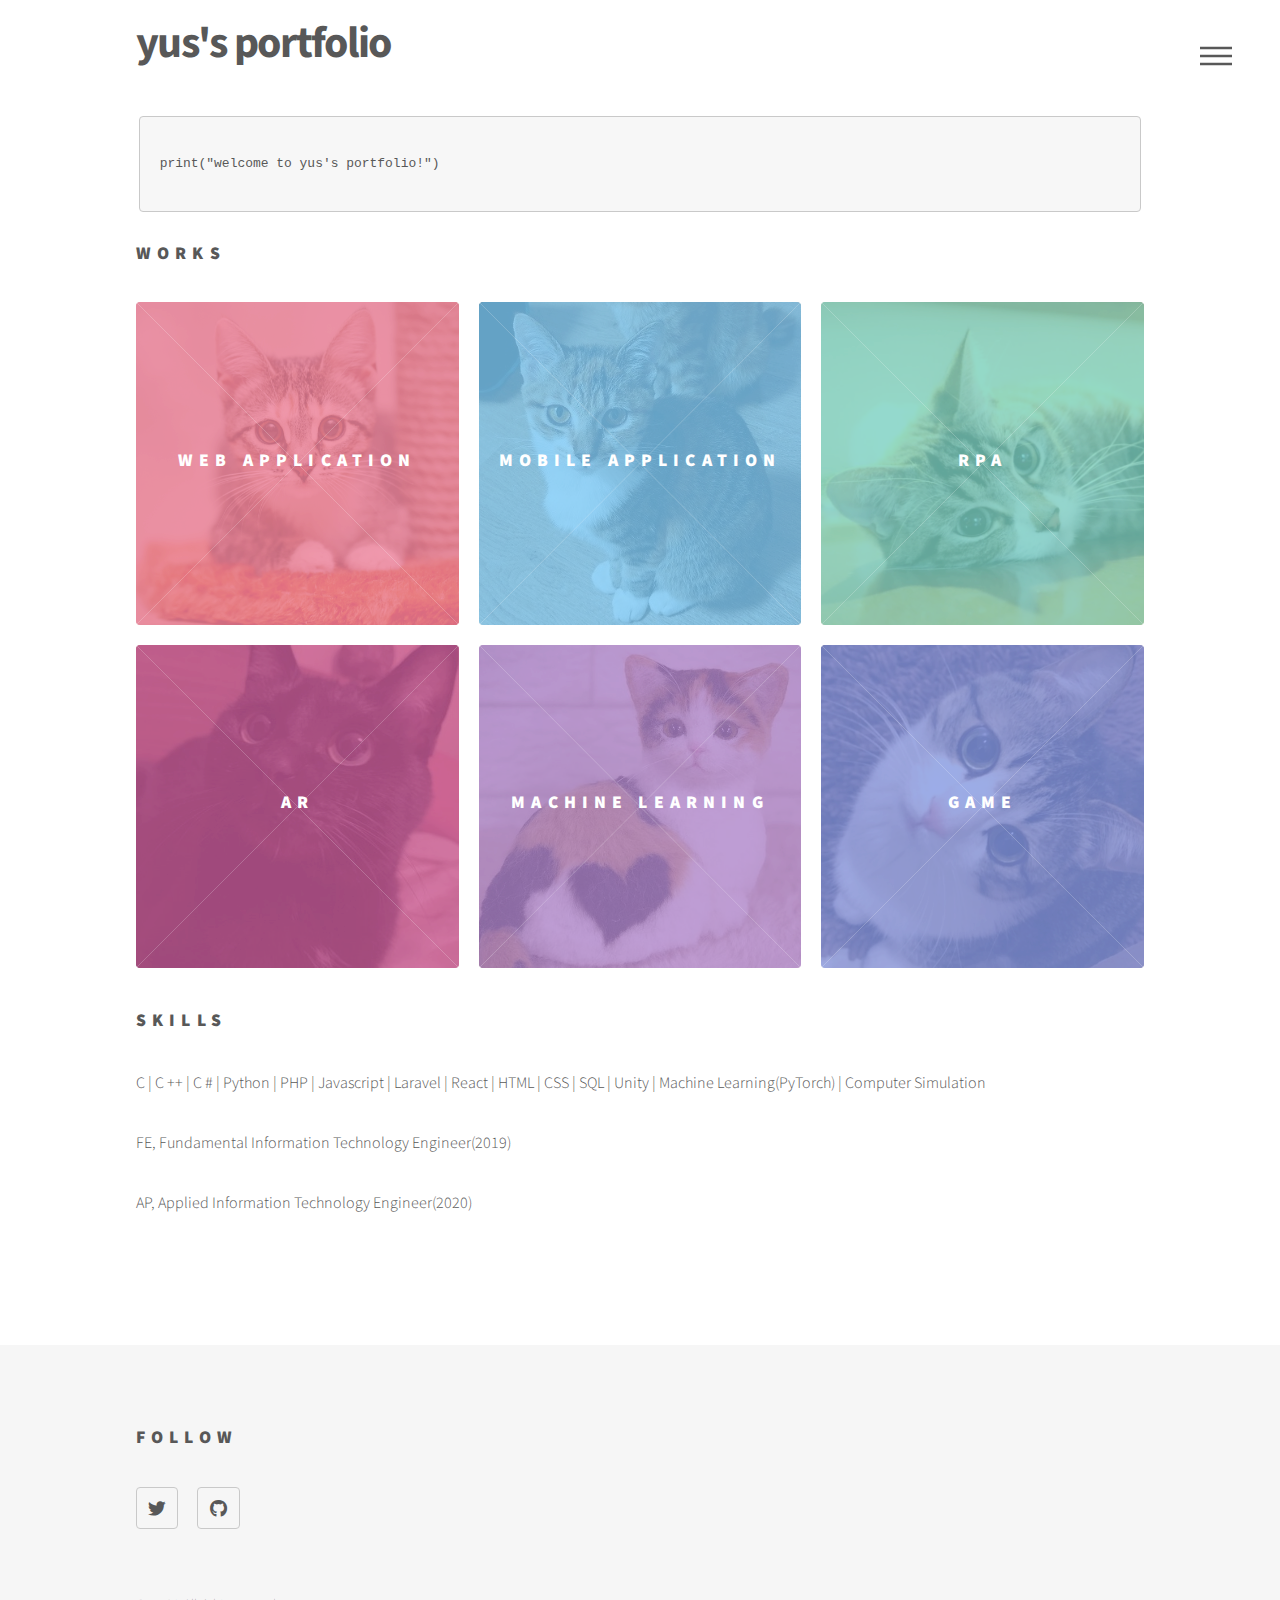
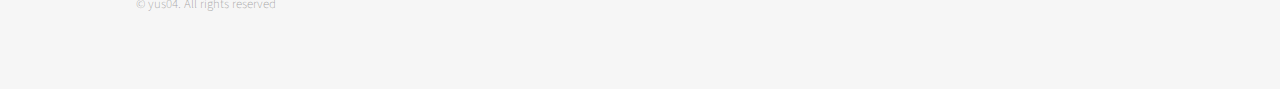
==== commit 9195e0d3: "20210215 add web application" ====
--- a/index.html
+++ b/index.html
@@ -44,7 +44,7 @@
               <span class="image">
                 <img src="images/cat1.jpg" alt="" />
               </span>
-              <a href="detail.html">
+              <a href="web.html">
                 <h2>Web Application</h2>
                 <div class="content">
                   <p>PHP, Javascript, Laravel, React, SQL</p>
@@ -99,10 +99,10 @@
               <span class="image">
                 <img src="images/cat6.jpg" alt="" />
               </span>
-              <a href="detail.html">
+              <a href="game.html">
                 <h2>Game</h2>
                 <div class="content">
-                  <p>Javascript</p>
+                  <p>Unity, C#</p>
                 </div>
               </a>
             </article>
@@ -110,9 +110,10 @@
           <h2 id="skills" style="margin-top: 40px">Skills</h2>
           <p>
             C | C ++ | C # | Python | PHP | Javascript | Laravel | React | HTML
-            | CSS | SQL | Machine Learning | Computer Simulation
+            | CSS | SQL | Unity | Machine Learning(PyTorch) | Computer Simulation
           </p>
           <p>FE, Fundamental Information Technology Engineer(2019)</p>
+          <p>AP, Applied Information Technology Engineer(2020)</p>
         </div>
       </div>
 
